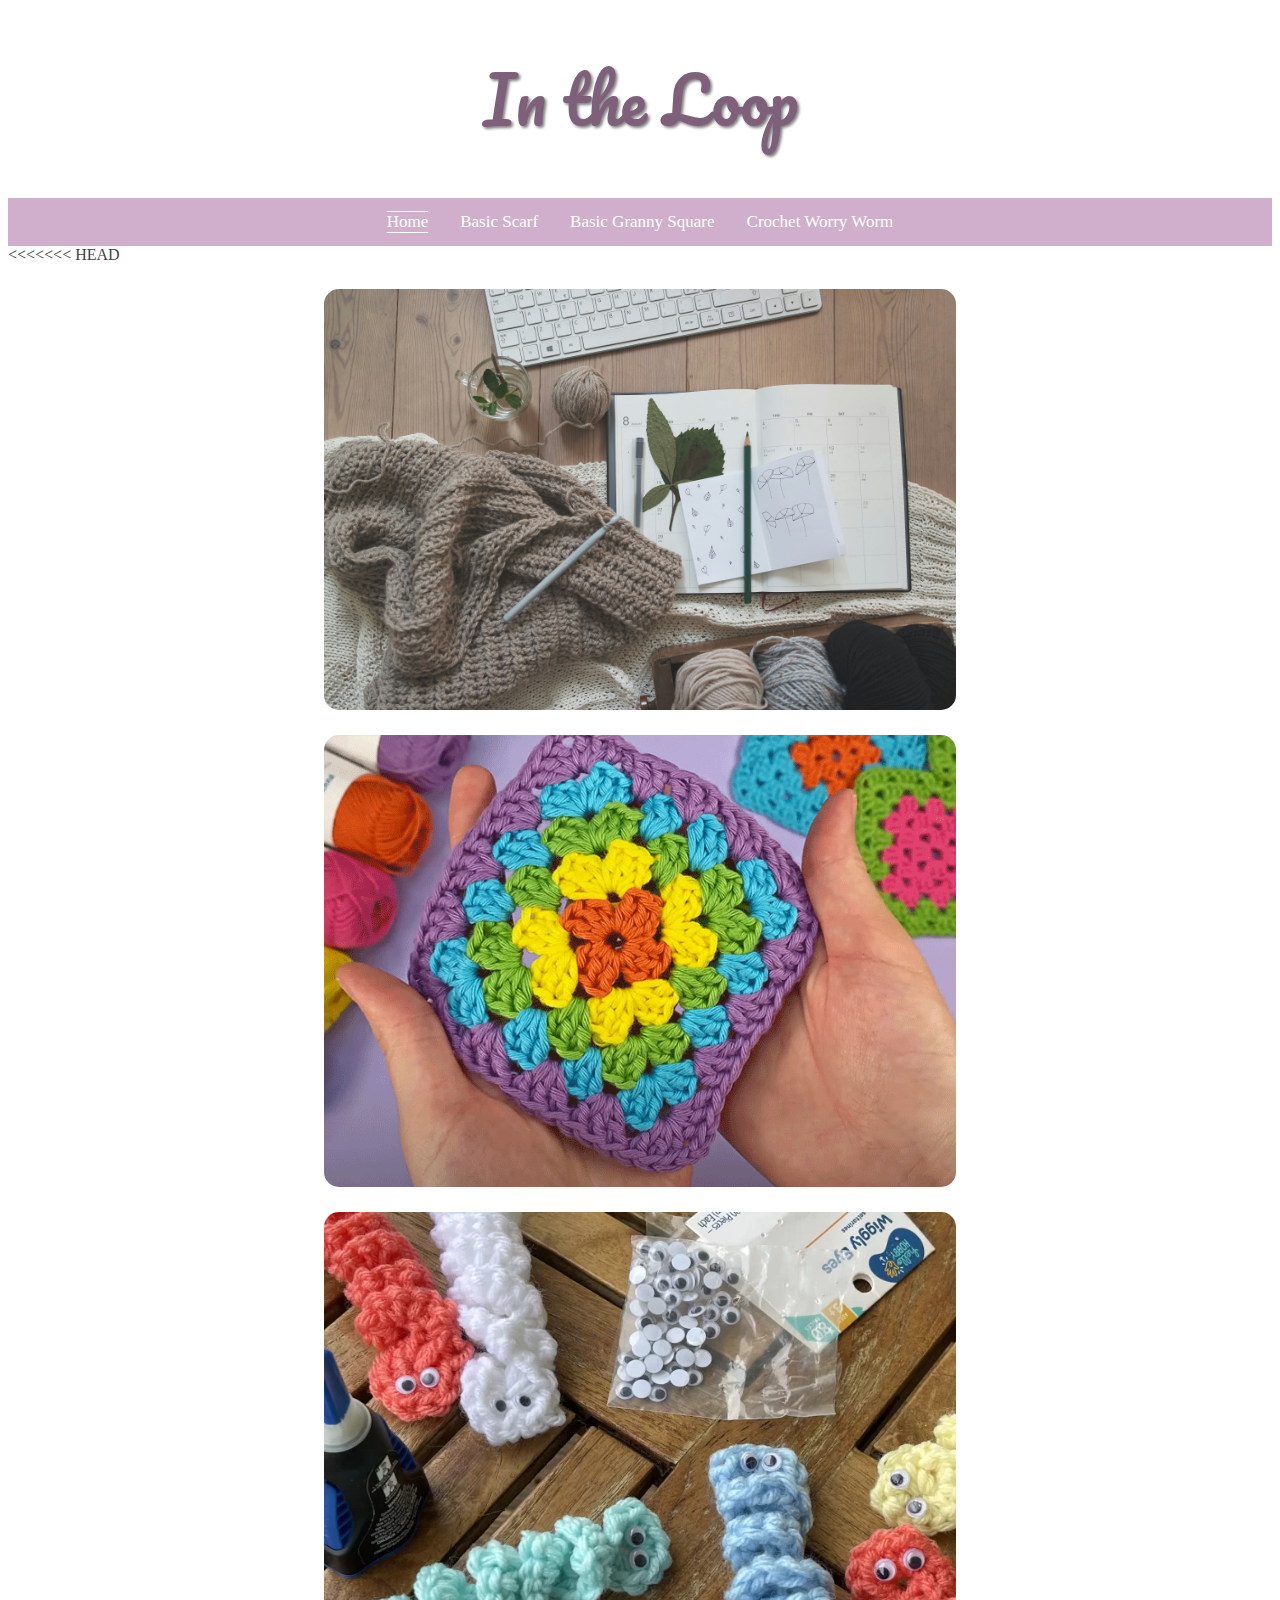
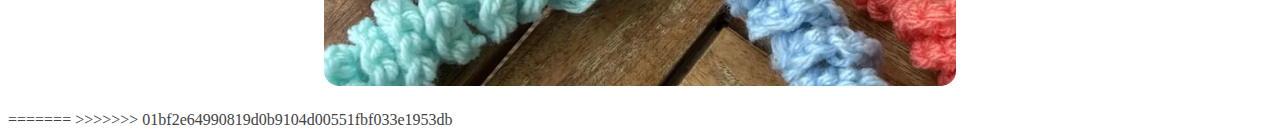
==== index.html @ 5a60e105 "Add initial project files" ====
<!DOCTYPE html>
<html lang="en">
    <head>
        <meta charset="UTF-8">
        <title>In the Loop</title>
        <link rel="stylesheet" href="./css/styles.css">
        <link rel="preconnect" href="https://fonts.googleapis.com">
        <link rel="preconnect" href="https://fonts.gstatic.com" crossorigin>
        <link href="https://fonts.googleapis.com/css2?family=Pacifico&display=swap" rel="stylesheet">
    
    </head>
    <body>
        <h1 class="siteheader">In the Loop</h1>
        <div class="topnav">
            <a class="active" href-="#currentpagelink">Home</a>
            <a href="patterns/basic-scarf.html">Basic Scarf</a>
            <a href="patterns/granny-square.html">Basic Granny Square</a>
            <a href="patterns/worry-worm.html">Crochet Worry Worm</a>
        </div>
<<<<<<< HEAD
            <a href="patterns/basic-scarf.html">
                <img src="img/basicscarf.jpg" alt="A table with a brown crochet scarf, some yarn, and a calender with a pencil on it" class="homeimage">
            </a>
            <a href="patterns/granny-square.html">
                <img src="img/grannysquare.png" alt="Two hands holding a granny square made with bright primary colors" class="homeimage" >
            </a>
            <a href="patterns/worry-worm.html">
                <img src="img/worryworm.jpg" alt="Little crocheted curly worms with googly eyes" class="homeimage">
            </a>
=======
>>>>>>> 01bf2e64990819d0b9104d00551fbf033e1953db

    </body>
</html>
---- css/styles.css ----
body {
    background-color: white;
    font-size: 100%;
    color:#434343;
}
.siteheader {
    color:#7f607b;
    font-family:"Pacifico", serif;
    font-weight: 400;
    font-style: normal;
    font-size: 4em;
    text-align: center;
    text-shadow: 2px 2px 3px gray;
}



.topnav {
    background-color:#cfafcb;
    display:flex;
    justify-content: center;
}
.topnav a {
    color:white;
    text-align: center;
    padding: 14px 16px;
    text-decoration:none;
    font-size:17px;
    display:inline-block;
}

.topnav a:hover{
background-color:#cfafcb;
color:white;
text-shadow:#7b6378;
font-size:17px;
text-decoration:underline overline white;
text-underline-offset: 5px;
}

.topnav a.active {
    background-color:#cfafcb;
    color: white;
    font-size:17px;
    text-decoration:underline overline white;
    text-underline-offset: 5px;
}
.homeimage {
    display: block;
    margin-top: 25px;
    margin-right: auto;
    margin-bottom: 25px;
    margin-left: auto;
    width: 50%;
}
    
.intro {
    text-indent:15px;
}

h2 {
    color:#7f607b;
    text-align: center;
    font-family: "Pacifico", serif;
    font-size: 2em;
    letter-spacing:1px;
}

img {
    width:744px;
    height:auto;
    border-radius: 15px;
    display: block;
    margin-left: auto;
    margin-right: auto;
}
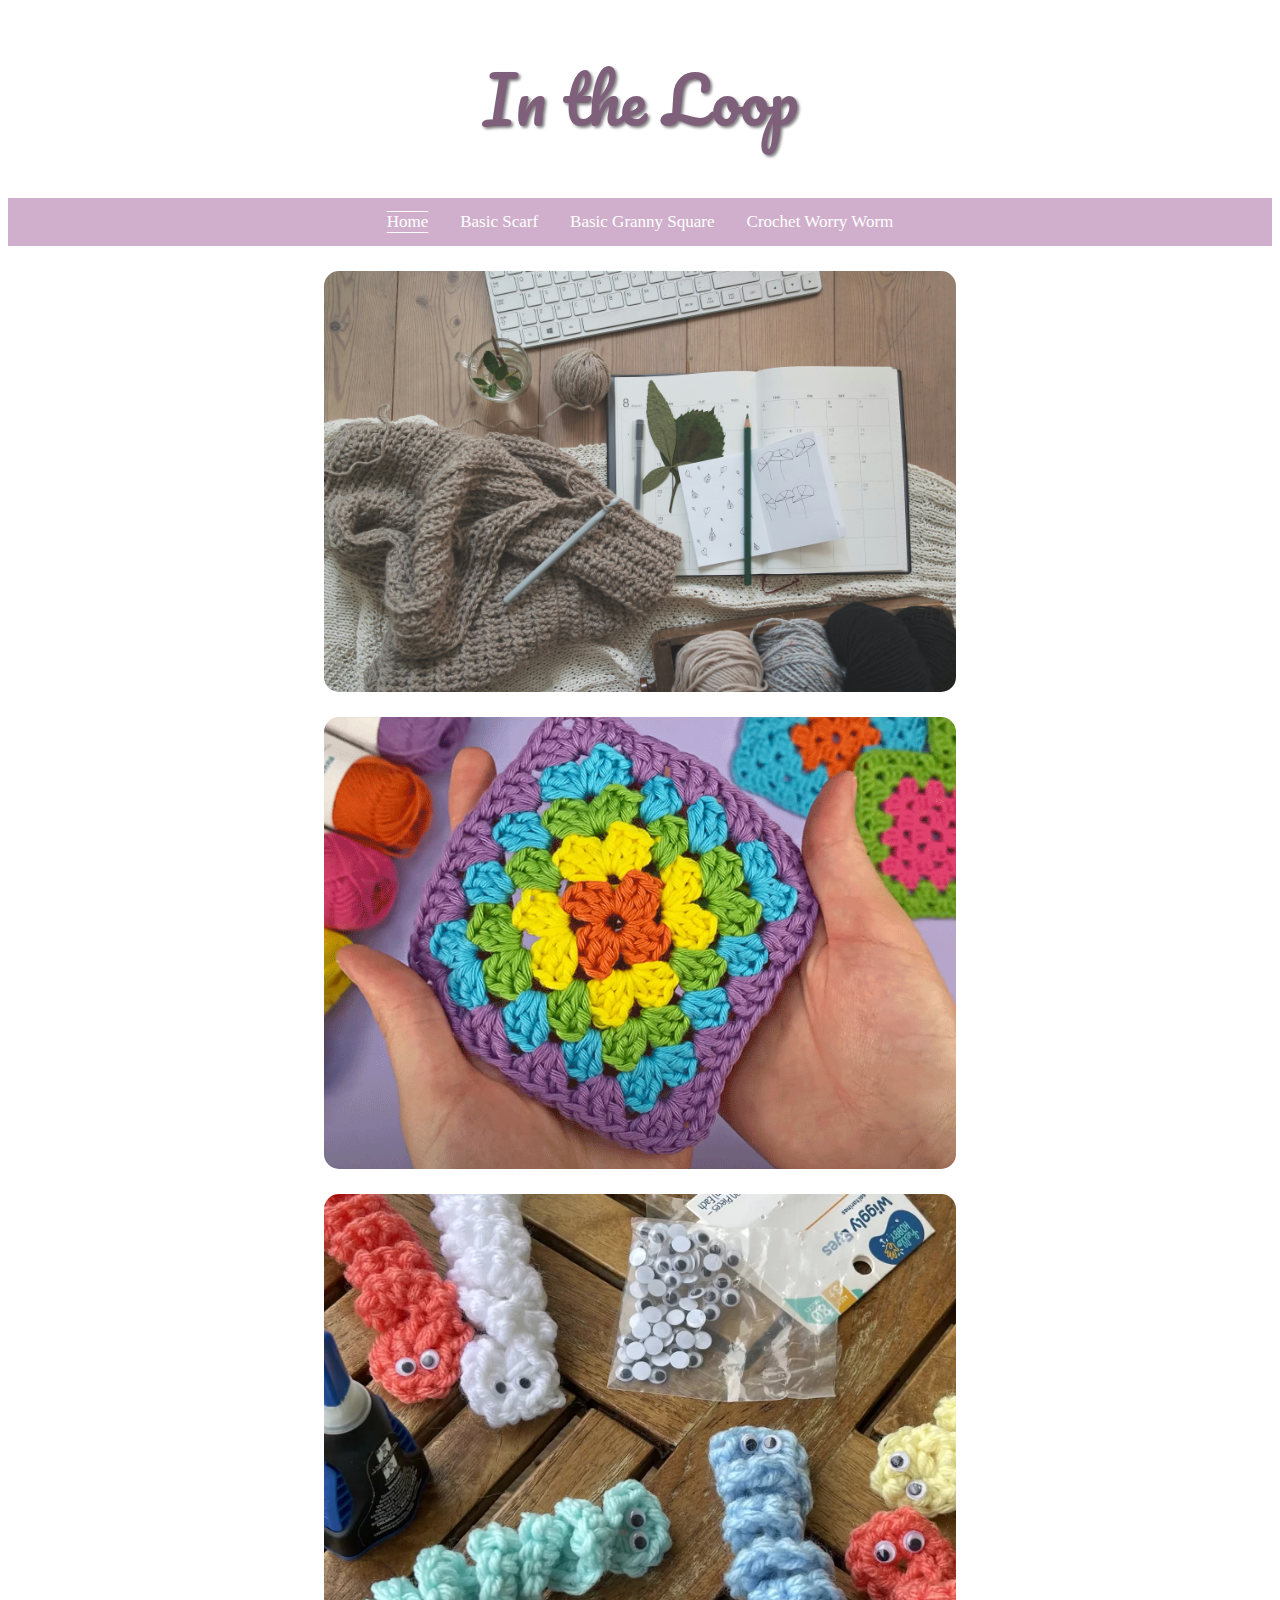
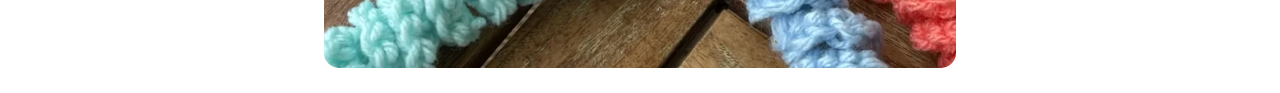
==== commit ffd764dc: "Update flex on navbar" ====
--- a/index.html
+++ b/index.html
@@ -17,7 +17,6 @@
             <a href="patterns/granny-square.html">Basic Granny Square</a>
             <a href="patterns/worry-worm.html">Crochet Worry Worm</a>
         </div>
-<<<<<<< HEAD
             <a href="patterns/basic-scarf.html">
                 <img src="img/basicscarf.jpg" alt="A table with a brown crochet scarf, some yarn, and a calender with a pencil on it" class="homeimage">
             </a>
@@ -27,8 +26,6 @@
             <a href="patterns/worry-worm.html">
                 <img src="img/worryworm.jpg" alt="Little crocheted curly worms with googly eyes" class="homeimage">
             </a>
-=======
->>>>>>> 01bf2e64990819d0b9104d00551fbf033e1953db
 
     </body>
 </html>
--- a/css/styles.css
+++ b/css/styles.css
@@ -46,7 +46,9 @@
     text-underline-offset: 5px;
 }
 .homeimage {
-    display: block;
+    display: flex;
+    flex-direction: column;
+    justify-items: center;
     margin-top: 25px;
     margin-right: auto;
     margin-bottom: 25px;
